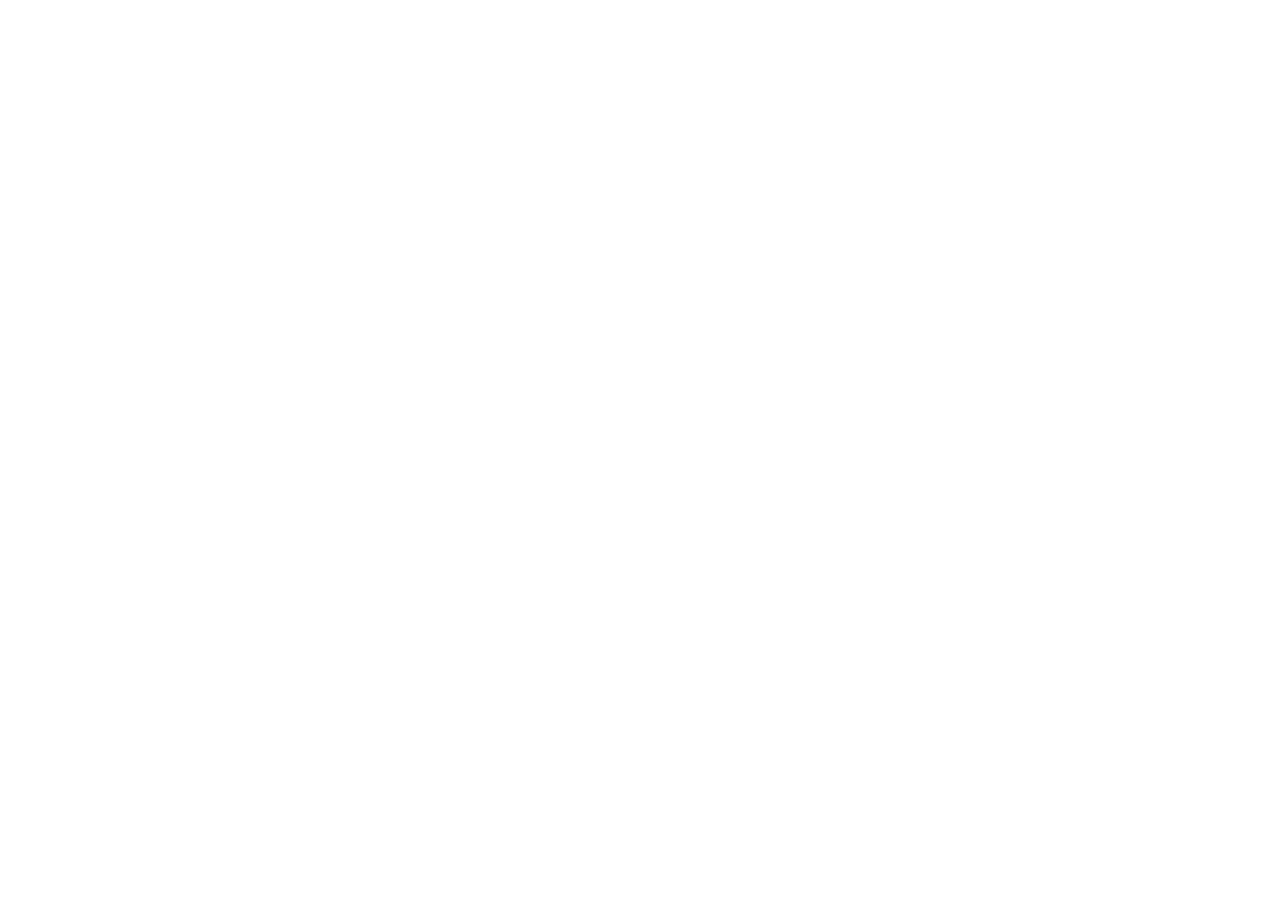
==== index.html @ ff086323 "inicio del proyecto" ====
<!DOCTYPE html>
<html lang="en">
<head>
    <meta charset="UTF-8">
    <meta name="viewport" content="width=device-width, initial-scale=1.0">
    <title>Blogde cafe</title>
</head>
<body>
 <nav></nav>
</body>
</html>
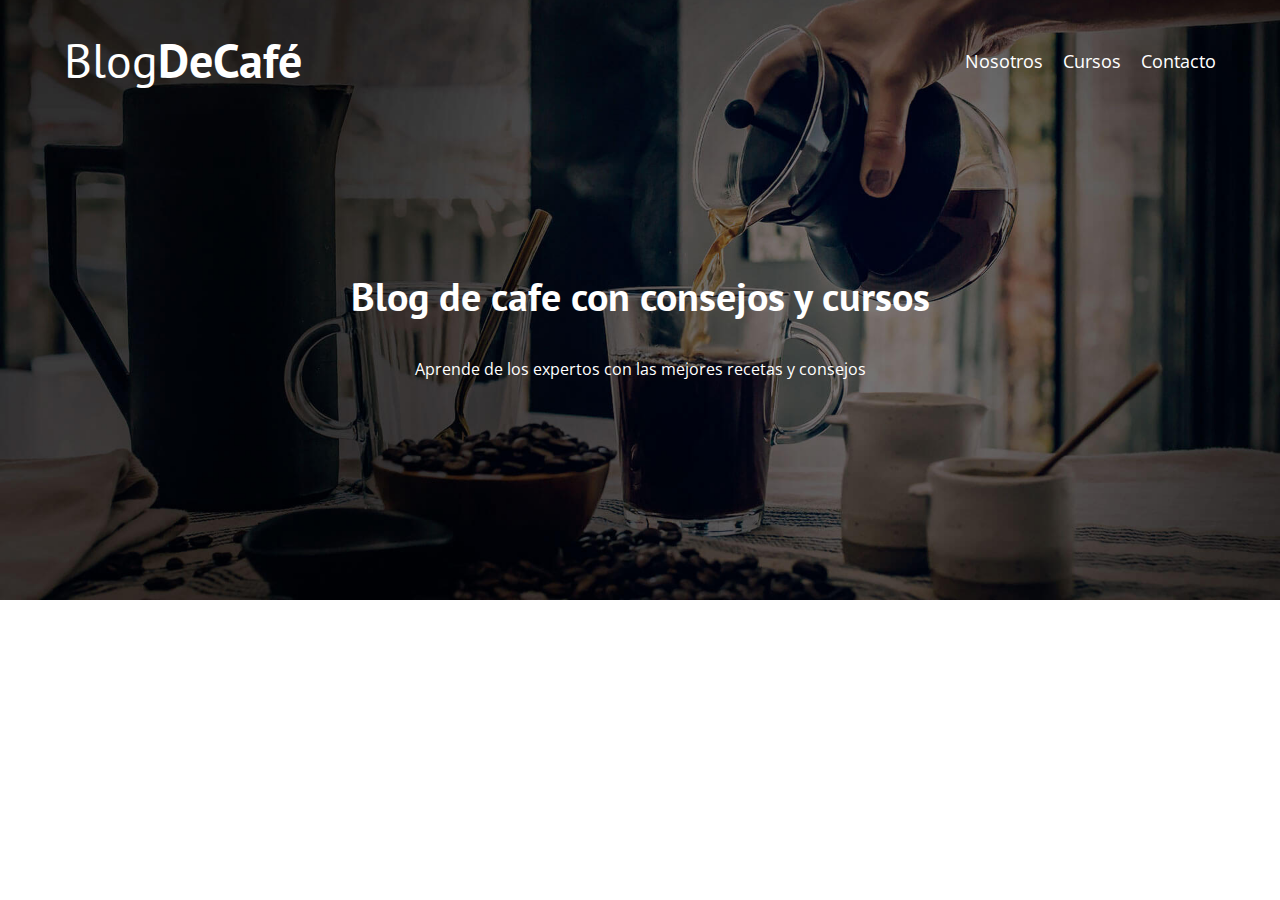
==== commit e67616e7: "ccs al Header" ====
--- a/index.html
+++ b/index.html
@@ -3,9 +3,39 @@
 <head>
     <meta charset="UTF-8">
     <meta name="viewport" content="width=device-width, initial-scale=1.0">
-    <title>Blogde cafe</title>
+    <title>Blogdecafe</title>
+    <link rel="preload" href="css/normalize.css" as="style">
+    <link rel="stylesheet" href="css/normalize.css">
+    
+    <link href="https://fonts.googleapis.com/css2?family=Open+Sans&family=PT+Sans:wght@400;700&display=swap" rel="stylesheet">
+    
+    <link rel="stylesheet" href="css/style.css">
 </head>
 <body>
- <nav></nav>
+    <header class="header">
+
+       
+
+            <div class="contenedor">
+                <div class="barra">
+                    <a href="index.html" class="logo">
+                        <h1 class="logo__nombre no-margin centrar-texto">Blog<span class="logo__bold">DeCafé</span></h1>
+                    </a>
+
+                    <nav class="navegacion">
+                        <a href="nosotros.html" class="navegacion__enlace"> Nosotros</a>
+                        <a href="cursos.html" class="navegacion__enlace">Cursos</a>
+                        <a href="contacto.html" class="navegacion__enlace">Contacto</a>
+                    </nav>
+
+                </div>
+            </div>
+            <div class="header__texto">
+                <h2 class="no-margin">Blog de cafe con consejos y cursos</h2>
+                <p class="no-margin">Aprende de los expertos con las mejores recetas y consejos</p>
+            </div> <!--header__texto-->
+
+    </header>
+
 </body>
 </html>--- a/css/style.css
+++ b/css/style.css
@@ -0,0 +1,108 @@
+:root {
+    --fuenteHeading: 'PT Sans', sans-serif;
+    --fuenteParrafos: 'Open Sans', sans-serif;
+
+    --primario: #784D3C;
+    --blanco: #ffffff;
+    --negro: #000000;
+}
+
+html {
+    box-sizing: border-box;
+    font-size: 62.5%; /* 1 rem = 10px */
+
+}
+
+*, *:before, *:after {
+    box-sizing: inherit;
+}
+body {
+    font-family: var(--fuenteParrafos);
+    font-size: 1.6rem;
+    line-height: 2;
+}
+
+/**Globales**/
+.contenedor {
+    max-width: 120rem;
+    width: 90%;
+    margin: 0 auto;
+}
+a {
+    text-decoration: none;
+}
+h1, h2, h3, h4 {
+    font-family: var(--fuenteHeading);
+    line-height: 1.2;
+}
+h1 {
+    font-size: 4.8rem;
+}
+h2 {
+    font-size: 4rem;
+}
+h3 {
+    font-size: 3.2rem;
+}
+h4 {
+    font-size: 2.8rem;
+}
+img {
+    max-width: 100%;
+}
+/** Utilidades **/
+.no-magin {
+    margin: 0;
+}
+.no-padding {
+    padding: 0;
+}
+.centrar-texto {
+    text-align: center;
+}
+/**Header**/
+.header {
+    background-image: url(../img/banner.jpg);
+    height: 60rem;
+    background-size: cover;
+    background-repeat: no-repeat;
+    background-position: center center;
+}
+.header__texto {
+    text-align: center;
+    color: var(--blanco);
+    margin-top: 5rem;
+}
+@media (min-width: 768px) {
+    .header__texto {
+        margin-top: 15rem;
+    }
+}
+@media (min-width: 768px) {
+    .barra {
+        display: flex;
+        justify-content: space-between;
+        align-items: center;
+    }
+}
+.logo {
+    color: var(--blanco);
+}
+.logo__nombre {
+    font-weight: 400;
+}
+.logo__bold {
+    font-weight: 700;
+}
+@media (min-width: 768px) {
+    .navegacion {
+        display: flex;
+        gap: 2rem;
+    }
+}
+.navegacion__enlace {
+    display: block;
+    text-align: center;
+    font-size: 1.8rem;
+    color: var(--blanco);
+}
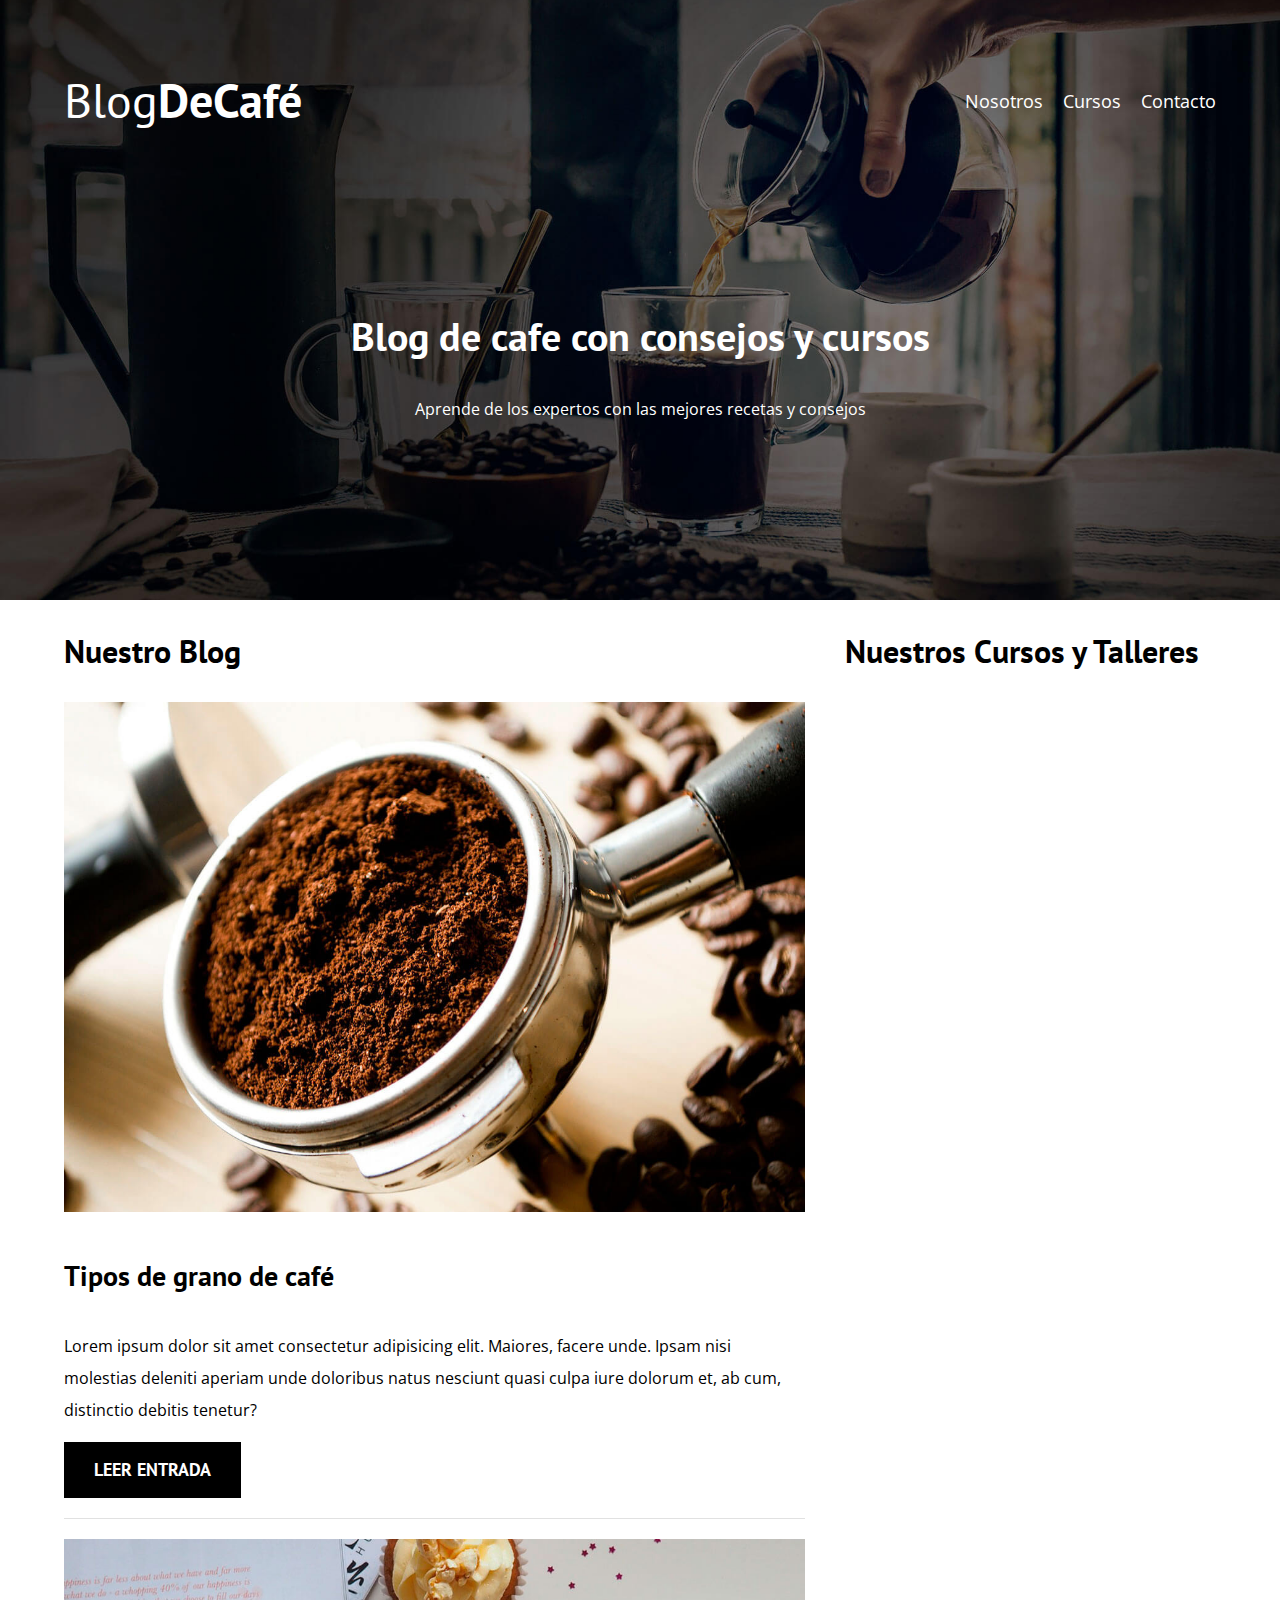
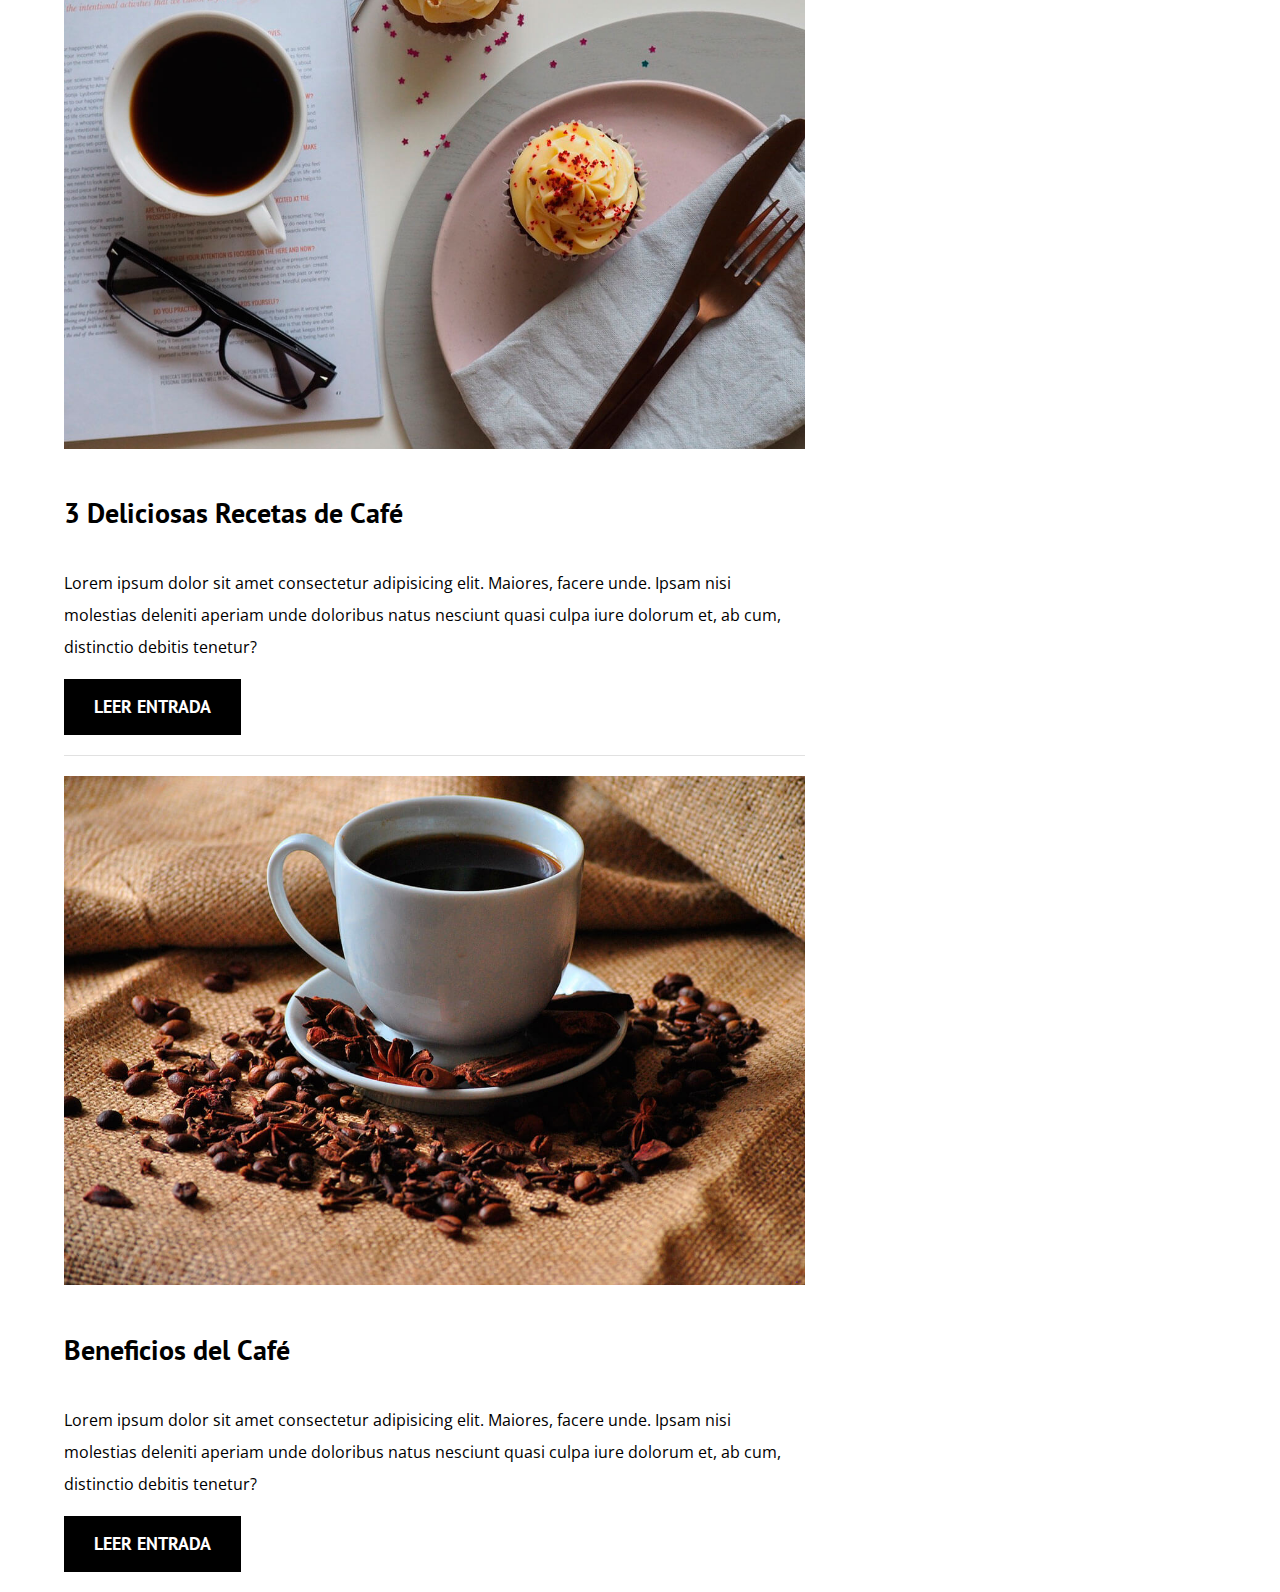
==== commit 3fef1ebd: "finalizando el blog" ====
--- a/index.html
+++ b/index.html
@@ -17,6 +17,7 @@
        
 
             <div class="contenedor">
+
                 <div class="barra">
                     <a href="index.html" class="logo">
                         <h1 class="logo__nombre no-margin centrar-texto">Blog<span class="logo__bold">DeCafé</span></h1>
@@ -27,9 +28,10 @@
                         <a href="cursos.html" class="navegacion__enlace">Cursos</a>
                         <a href="contacto.html" class="navegacion__enlace">Contacto</a>
                     </nav>
+                </div>
 
-                </div>
             </div>
+
             <div class="header__texto">
                 <h2 class="no-margin">Blog de cafe con consejos y cursos</h2>
                 <p class="no-margin">Aprende de los expertos con las mejores recetas y consejos</p>
@@ -37,5 +39,57 @@
 
     </header>
 
+    <div class="contenedor contenido-principal">
+        <main class="blog">
+            <h3>Nuestro Blog</h3>
+
+            <article class="entrada">
+                <div class="entrada__imagen">
+                    <img src="img/blog1.jpg" alt="imagen blog">
+                </div>
+                <div class="entrada__contenido">
+                    <h4 class="no-margin">Tipos de grano de café</h4>
+                    <p>Lorem ipsum dolor sit amet consectetur adipisicing elit. Maiores, facere unde. 
+                        Ipsam nisi molestias deleniti aperiam unde doloribus natus nesciunt quasi culpa iure dolorum et,
+                         ab cum, distinctio debitis tenetur?
+                    </p>
+                    <a href="entrada.html" class="boton boton--primario">Leer Entrada</a>
+                </div>
+            </article>
+
+            <article class="entrada">
+                <div class="entrada__imagen">
+                    <img src="img/blog2.jpg" alt="imagen blog">
+                </div>
+                <div class="entrada__contenido">
+                    <h4 class="no-margin">3 Deliciosas Recetas de Café</h4>
+                    <p>Lorem ipsum dolor sit amet consectetur adipisicing elit. Maiores, facere unde. 
+                        Ipsam nisi molestias deleniti aperiam unde doloribus natus nesciunt quasi culpa iure dolorum et,
+                         ab cum, distinctio debitis tenetur?
+                    </p>
+                    <a href="entrada.html" class="boton boton--primario">Leer Entrada</a>
+                </div>
+            </article>
+
+            <article class="entrada">
+                <div class="entrada__imagen">
+                    <img src="img/blog3.jpg" alt="imagen blog">
+                </div>
+                <div class="entrada__contenido">
+                    <h4 class="no-margin">Beneficios del Café</h4>
+                    <p>Lorem ipsum dolor sit amet consectetur adipisicing elit. Maiores, facere unde. 
+                        Ipsam nisi molestias deleniti aperiam unde doloribus natus nesciunt quasi culpa iure dolorum et,
+                         ab cum, distinctio debitis tenetur?
+                    </p>
+                    <a href="entrada.html" class="boton boton--primario">Leer Entrada</a>
+                </div>
+            </article>
+
+        </main>
+        <aside class="sidebar">
+            <h3> Nuestros Cursos y Talleres </h3>
+        </aside>
+    </div>
+
 </body>
 </html>--- a/css/style.css
+++ b/css/style.css
@@ -3,6 +3,7 @@
     --fuenteParrafos: 'Open Sans', sans-serif;
 
     --primario: #784D3C;
+    --gris: #e1e1e1;
     --blanco: #ffffff;
     --negro: #000000;
 }
@@ -24,8 +25,7 @@
 
 /**Globales**/
 .contenedor {
-    max-width: 120rem;
-    width: 90%;
+    width: min(90%, 120rem);
     margin: 0 auto;
 }
 a {
@@ -78,6 +78,9 @@
         margin-top: 15rem;
     }
 }
+.barra {
+    padding-top: 4rem;
+}
 @media (min-width: 768px) {
     .barra {
         display: flex;
@@ -106,3 +109,39 @@
     font-size: 1.8rem;
     color: var(--blanco);
 }
+
+@media (min-width: 768px) {
+    .contenido-principal {
+        display: grid;
+        grid-template-columns: 2fr 1fr;
+        gap: 4rem;
+    }
+}
+
+.entrada {
+    border-bottom: 1px solid var(--gris);
+    margin-bottom: 2rem;
+}
+.entrada:last-of-type {
+    border: none;
+    margin-bottom: 0;
+}
+.boton {
+    display: block;
+    font-family: var(--fuenteHeading);
+    color: var(--blanco);
+    text-align: center;
+    padding: 1rem 3rem;
+    font-size: 1.8rem;
+    text-transform: uppercase; /**transformar texto a MAYUSCULAS**/
+    font-weight: 700;
+    margin-bottom: 2rem;
+}
+@media (min-width: 768px) {
+    .boton {
+        display: inline-block;
+    }
+}
+.boton--primario {
+    background-color: var(--negro);
+}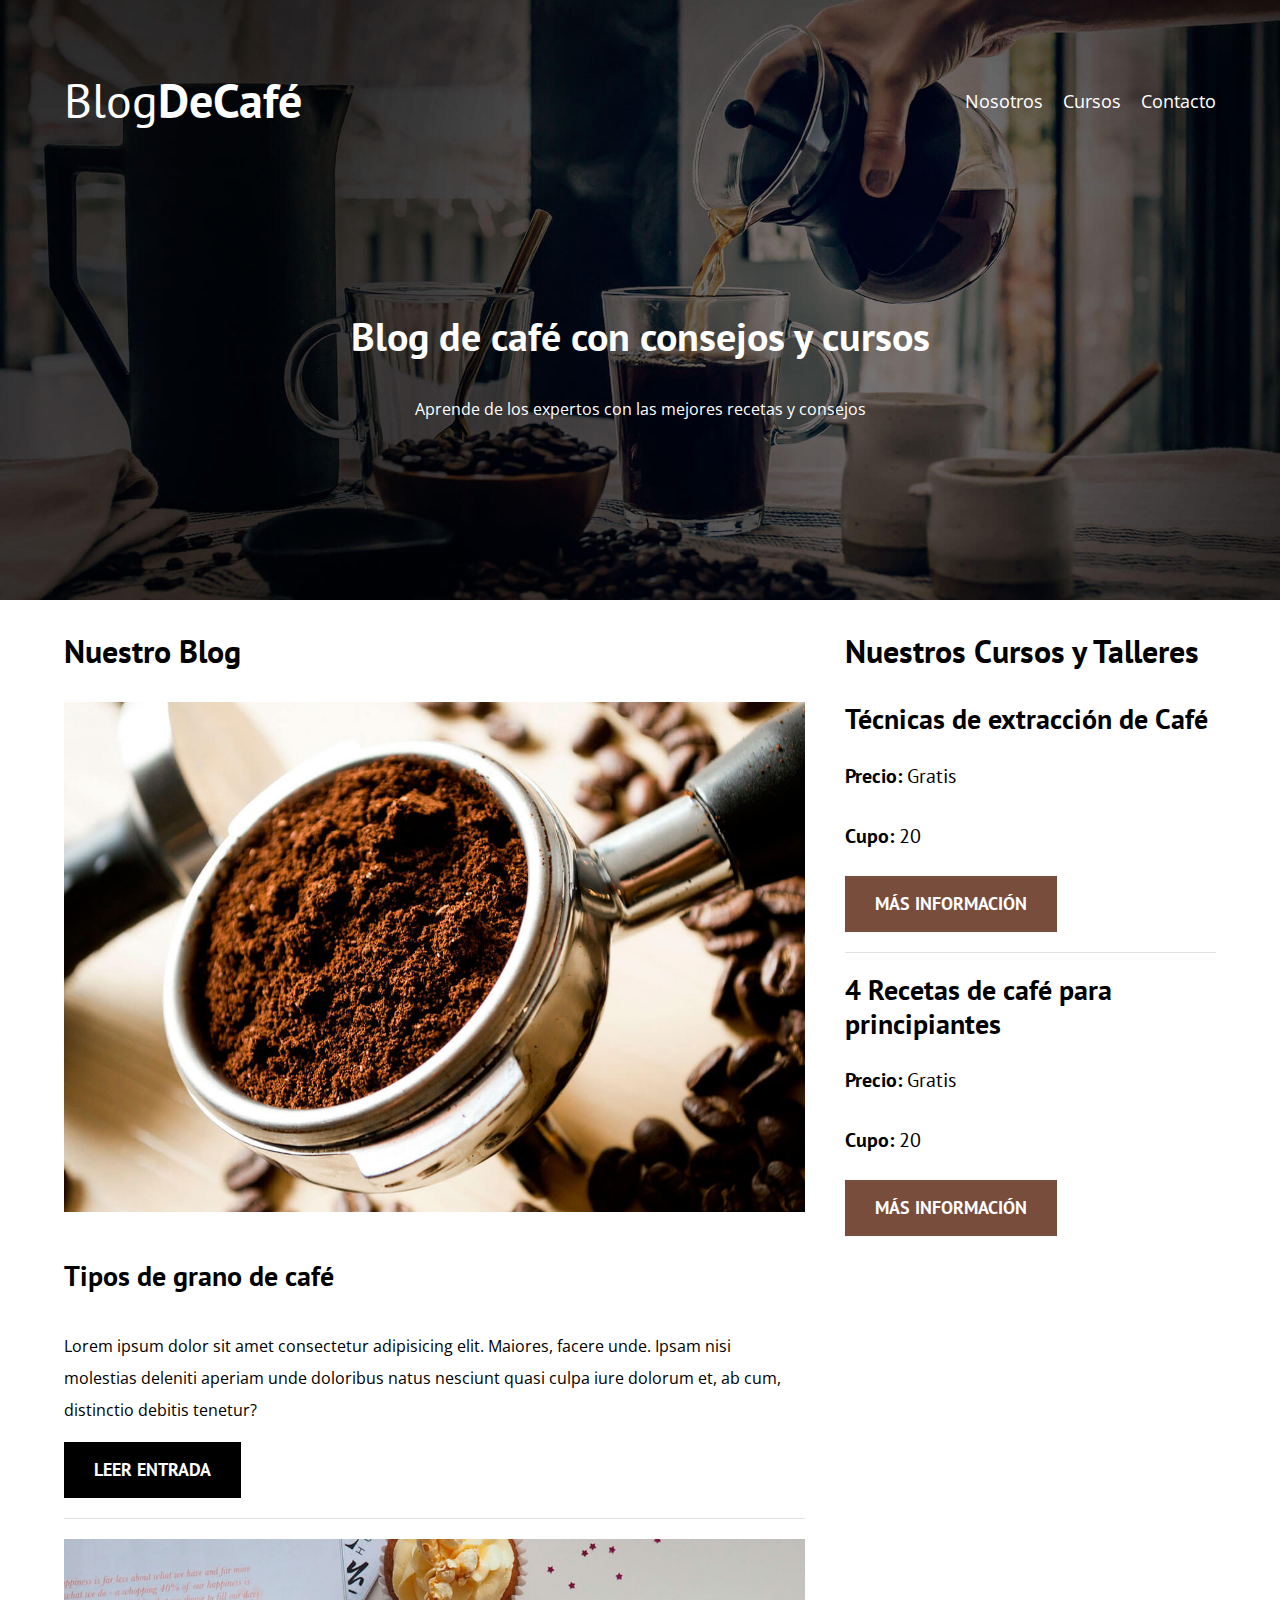
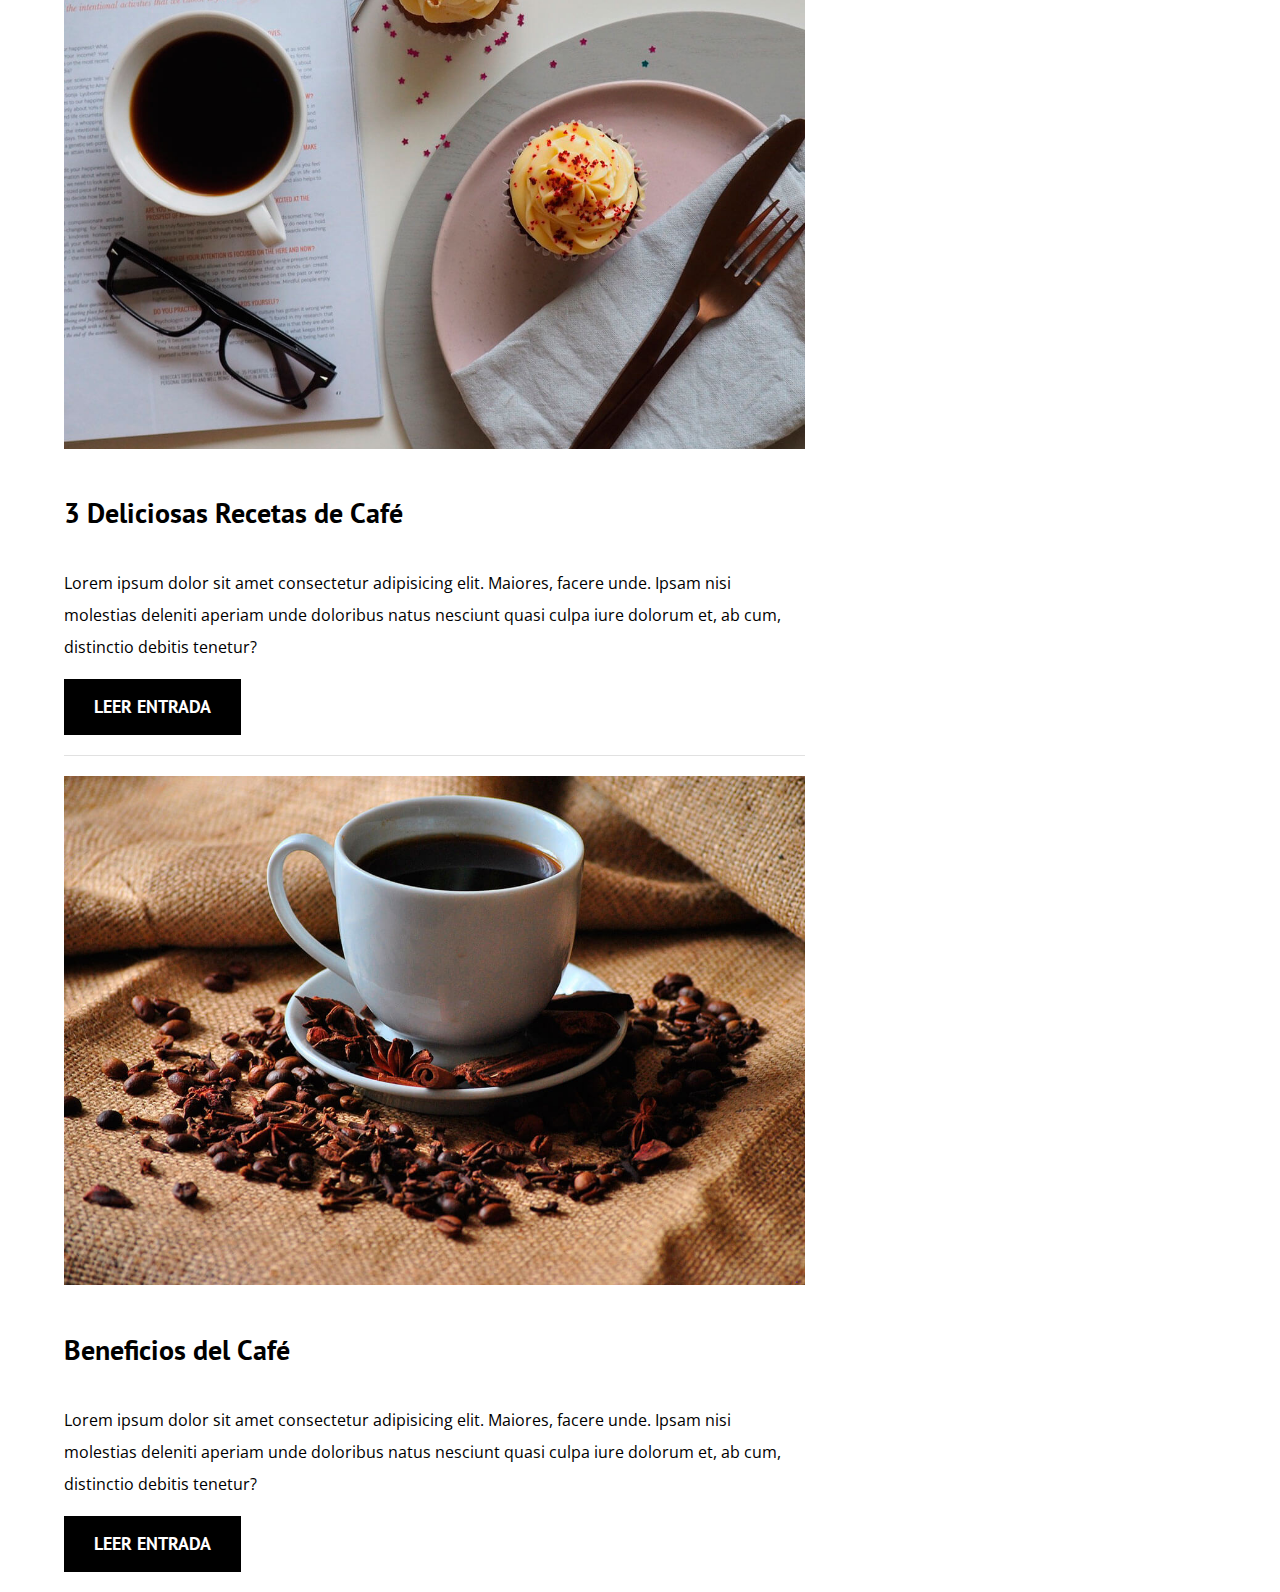
==== commit 26cede1d: "creación de barra lateral" ====
--- a/index.html
+++ b/index.html
@@ -33,7 +33,7 @@
             </div>
 
             <div class="header__texto">
-                <h2 class="no-margin">Blog de cafe con consejos y cursos</h2>
+                <h2 class="no-margin">Blog de café con consejos y cursos</h2>
                 <p class="no-margin">Aprende de los expertos con las mejores recetas y consejos</p>
             </div> <!--header__texto-->
 
@@ -88,6 +88,32 @@
         </main>
         <aside class="sidebar">
             <h3> Nuestros Cursos y Talleres </h3>
+
+            <ul class="cursos no-padding">
+
+                <li class="widget-curso">
+                    <h4 class="no-magin">Técnicas de extracción de Café</h4>
+                    <p class="widget-curso__label">Precio:
+                        <span class="widget-curso__info">Gratis</span>
+                    </p>
+                    <p class="widget-curso__label">Cupo:
+                        <span class="widget-curso__info">20</span>
+                    </p>
+                    <a href="entrada.html" class="boton boton--secundario">Más información</a>
+                </li>
+
+                <li class="widget-curso">
+                    <h4 class="no-magin">4 Recetas de café para principiantes</h4>
+                    <p class="widget-curso__label">Precio:
+                        <span class="widget-curso__info">Gratis</span>
+                    </p>
+                    <p class="widget-curso__label">Cupo:
+                        <span class="widget-curso__info">20</span>
+                    </p>
+                    <a href="entrada.html" class="boton boton--secundario">Más información</a>
+                </li>
+
+            </ul>
         </aside>
     </div>
 
--- a/css/style.css
+++ b/css/style.css
@@ -144,4 +144,30 @@
 }
 .boton--primario {
     background-color: var(--negro);
+}
+.boton--secundario {
+    background-color: var(--primario);
+}
+.cursos {
+    list-style: none;
+}
+.widget-curso {
+    border-bottom: 1px solid var(--gris);
+    margin-bottom: 2rem;
+}
+.widget-curso:last-of-type {
+    border: none;
+    margin-bottom: 0;
+}
+.widget-curso__label {
+    font-family: var(--fuenteHeading);
+    font-weight: bold;
+}
+.widget-curso__info {
+    font-weight: normal;
+
+}
+.widget-curso__label, 
+.widget-curso__info {
+    font-size: 2rem;
 }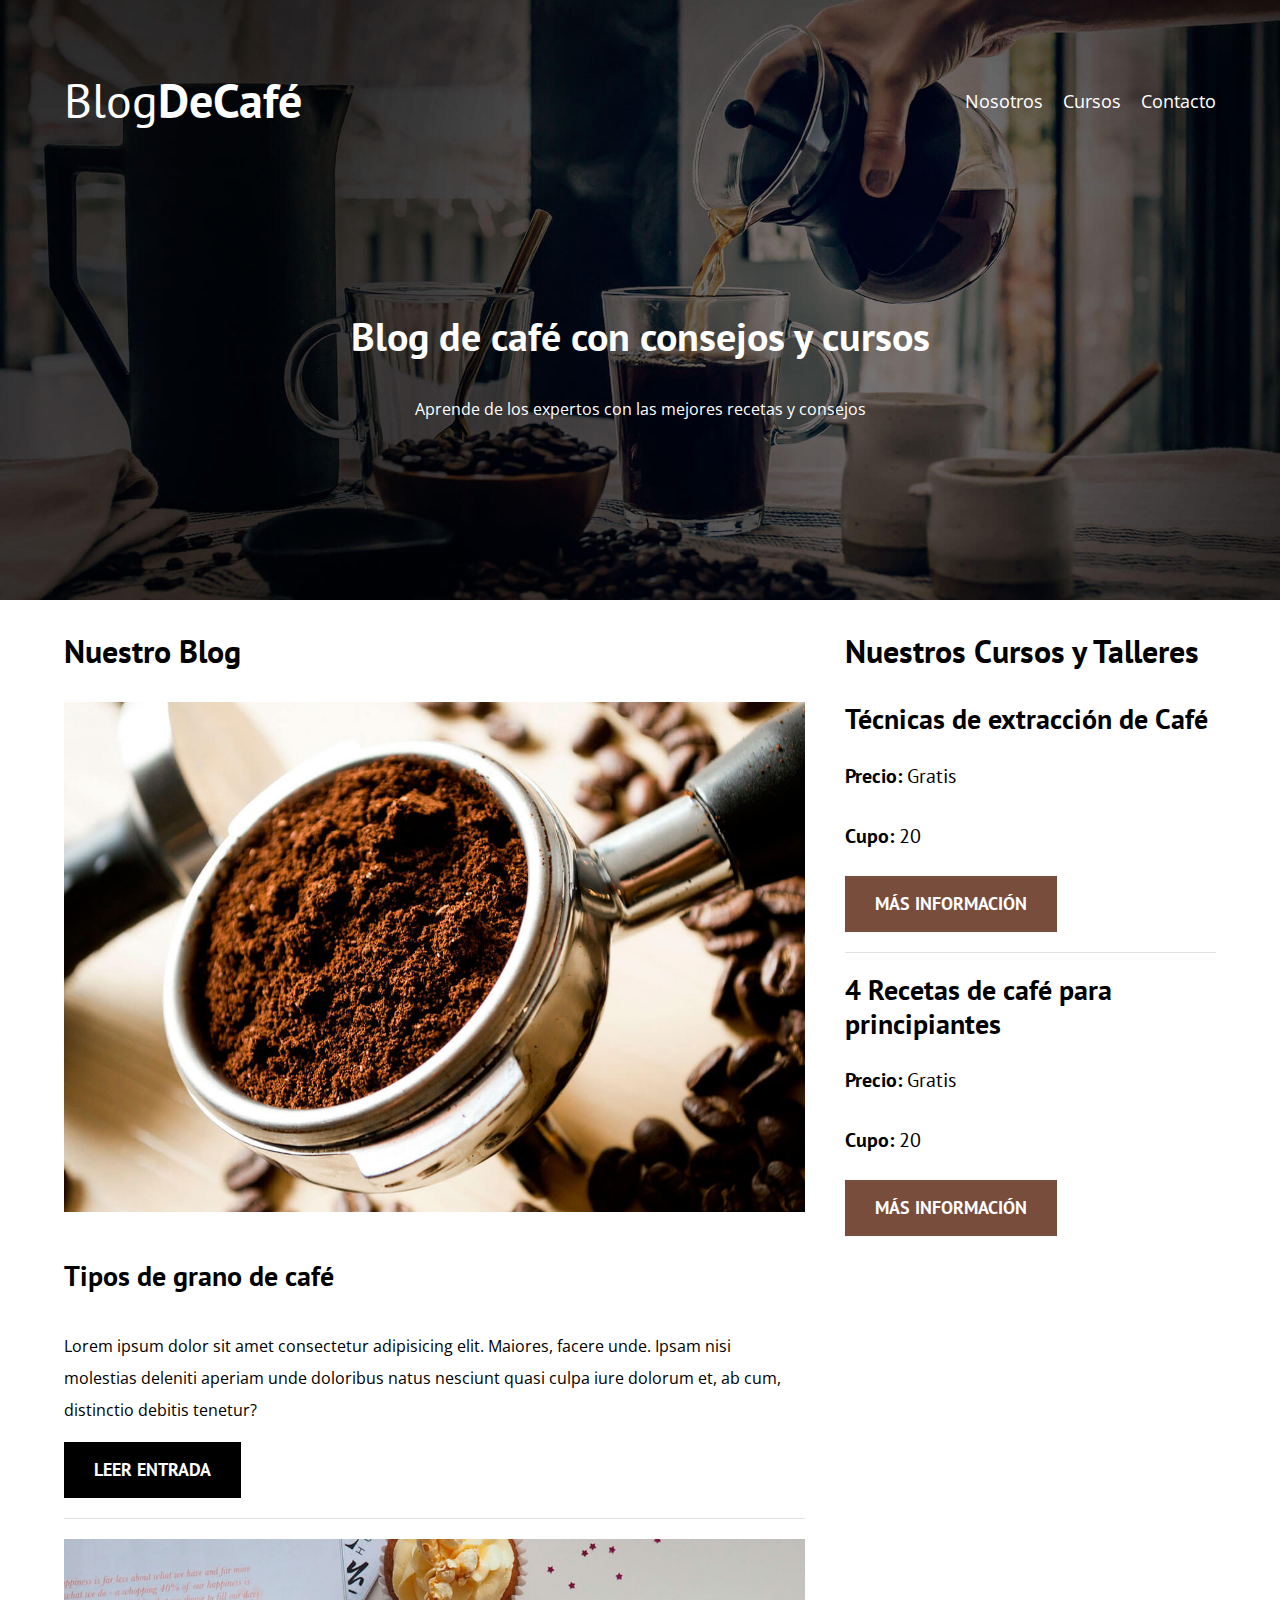
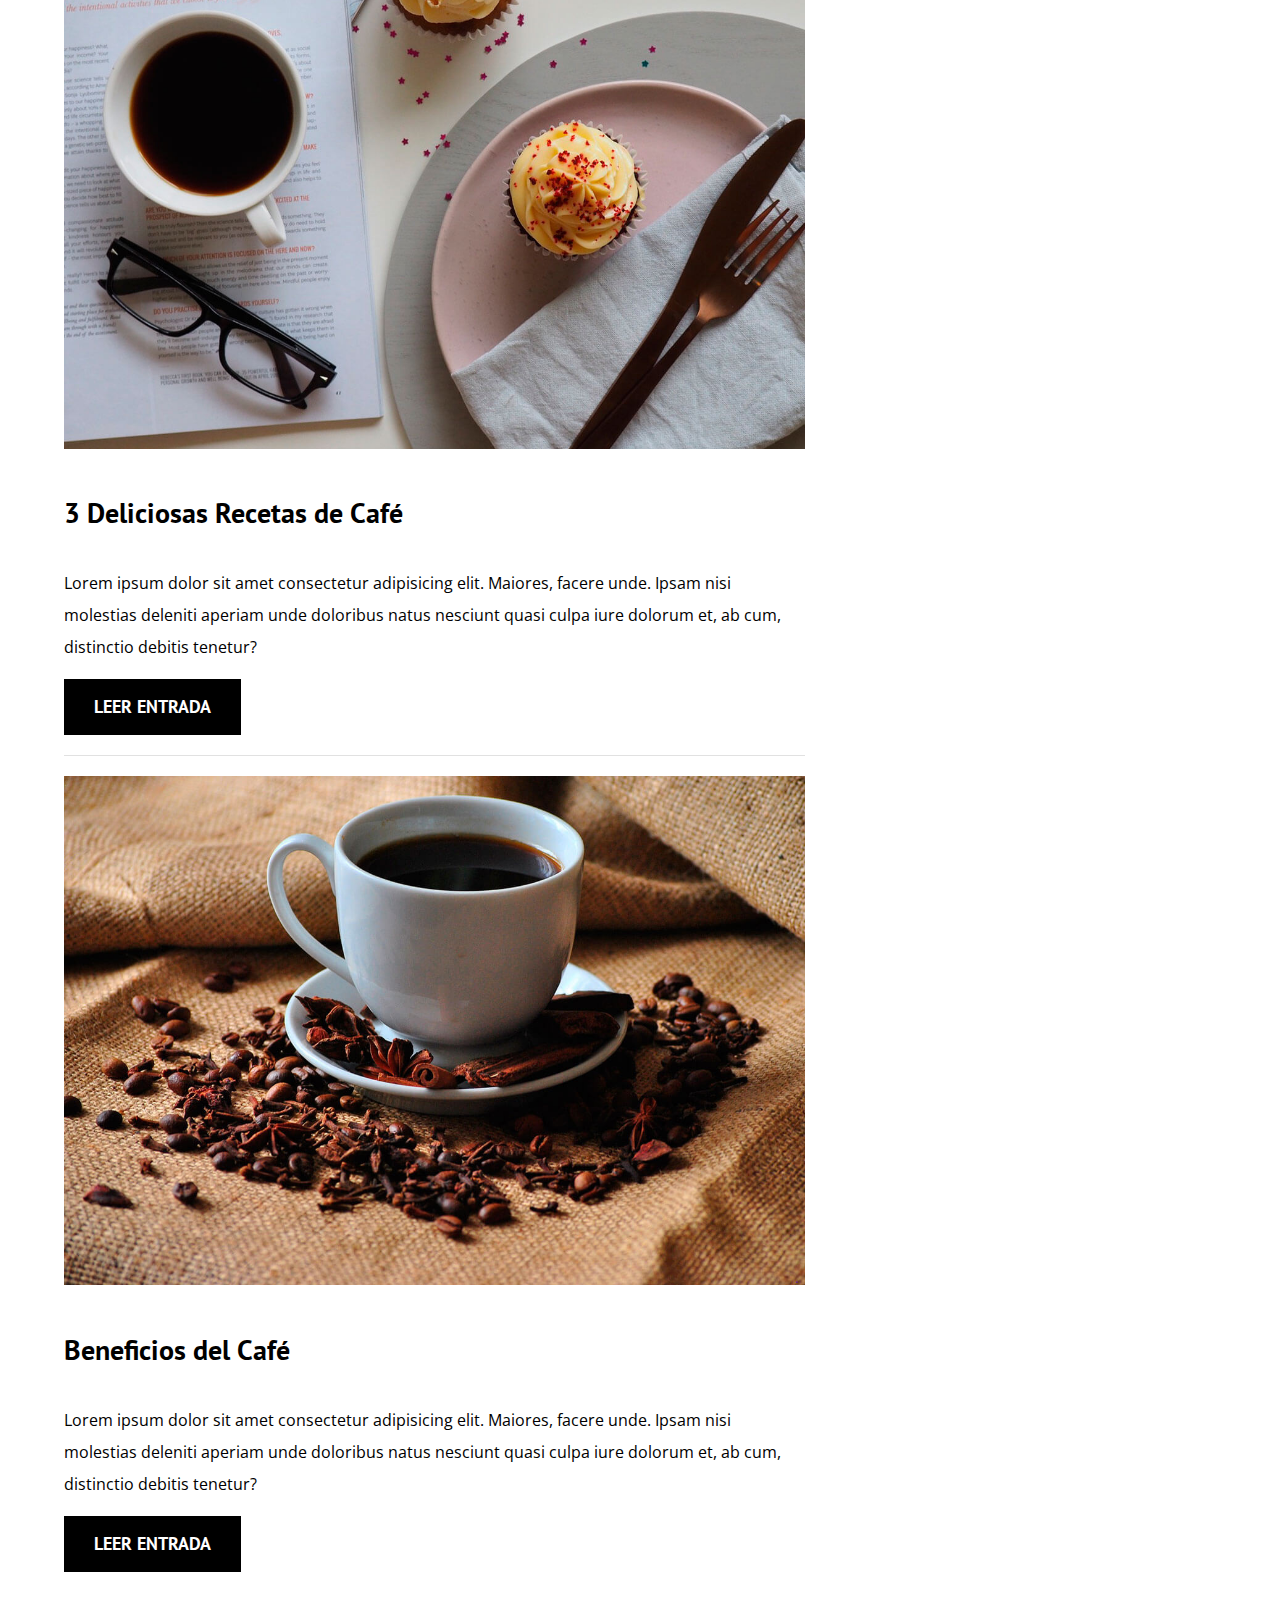
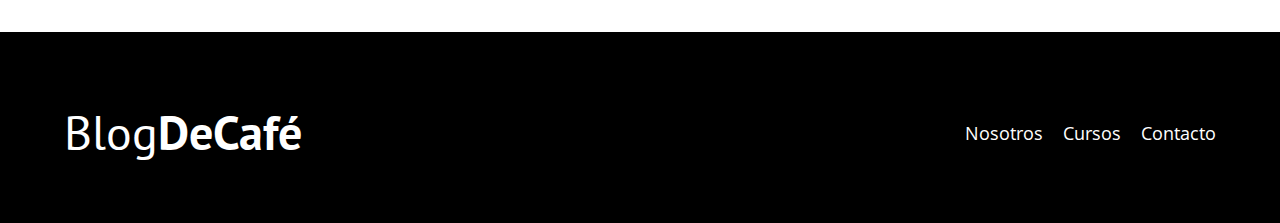
==== commit 8a51fa8d: "se creo el footer" ====
--- a/index.html
+++ b/index.html
@@ -115,7 +115,26 @@
 
             </ul>
         </aside>
+
     </div>
+    <footer class="footer">
+        <div>
+            <div class="contenedor">
 
+                <div class="barra">
+                    <a href="index.html" class="logo">
+                        <h1 class="logo__nombre no-margin centrar-texto">Blog<span class="logo__bold">DeCafé</span></h1>
+                    </a>
+
+                    <nav class="navegacion">
+                        <a href="nosotros.html" class="navegacion__enlace"> Nosotros</a>
+                        <a href="cursos.html" class="navegacion__enlace">Cursos</a>
+                        <a href="contacto.html" class="navegacion__enlace">Contacto</a>
+                    </nav>
+                </div>
+
+            </div>
+        </div>
+    </footer>
 </body>
 </html>--- a/css/style.css
+++ b/css/style.css
@@ -170,4 +170,10 @@
 .widget-curso__label, 
 .widget-curso__info {
     font-size: 2rem;
+}
+
+.footer {
+    background-color: var(--negro);
+    padding-bottom: 3rem;
+    margin-top: 4rem;
 }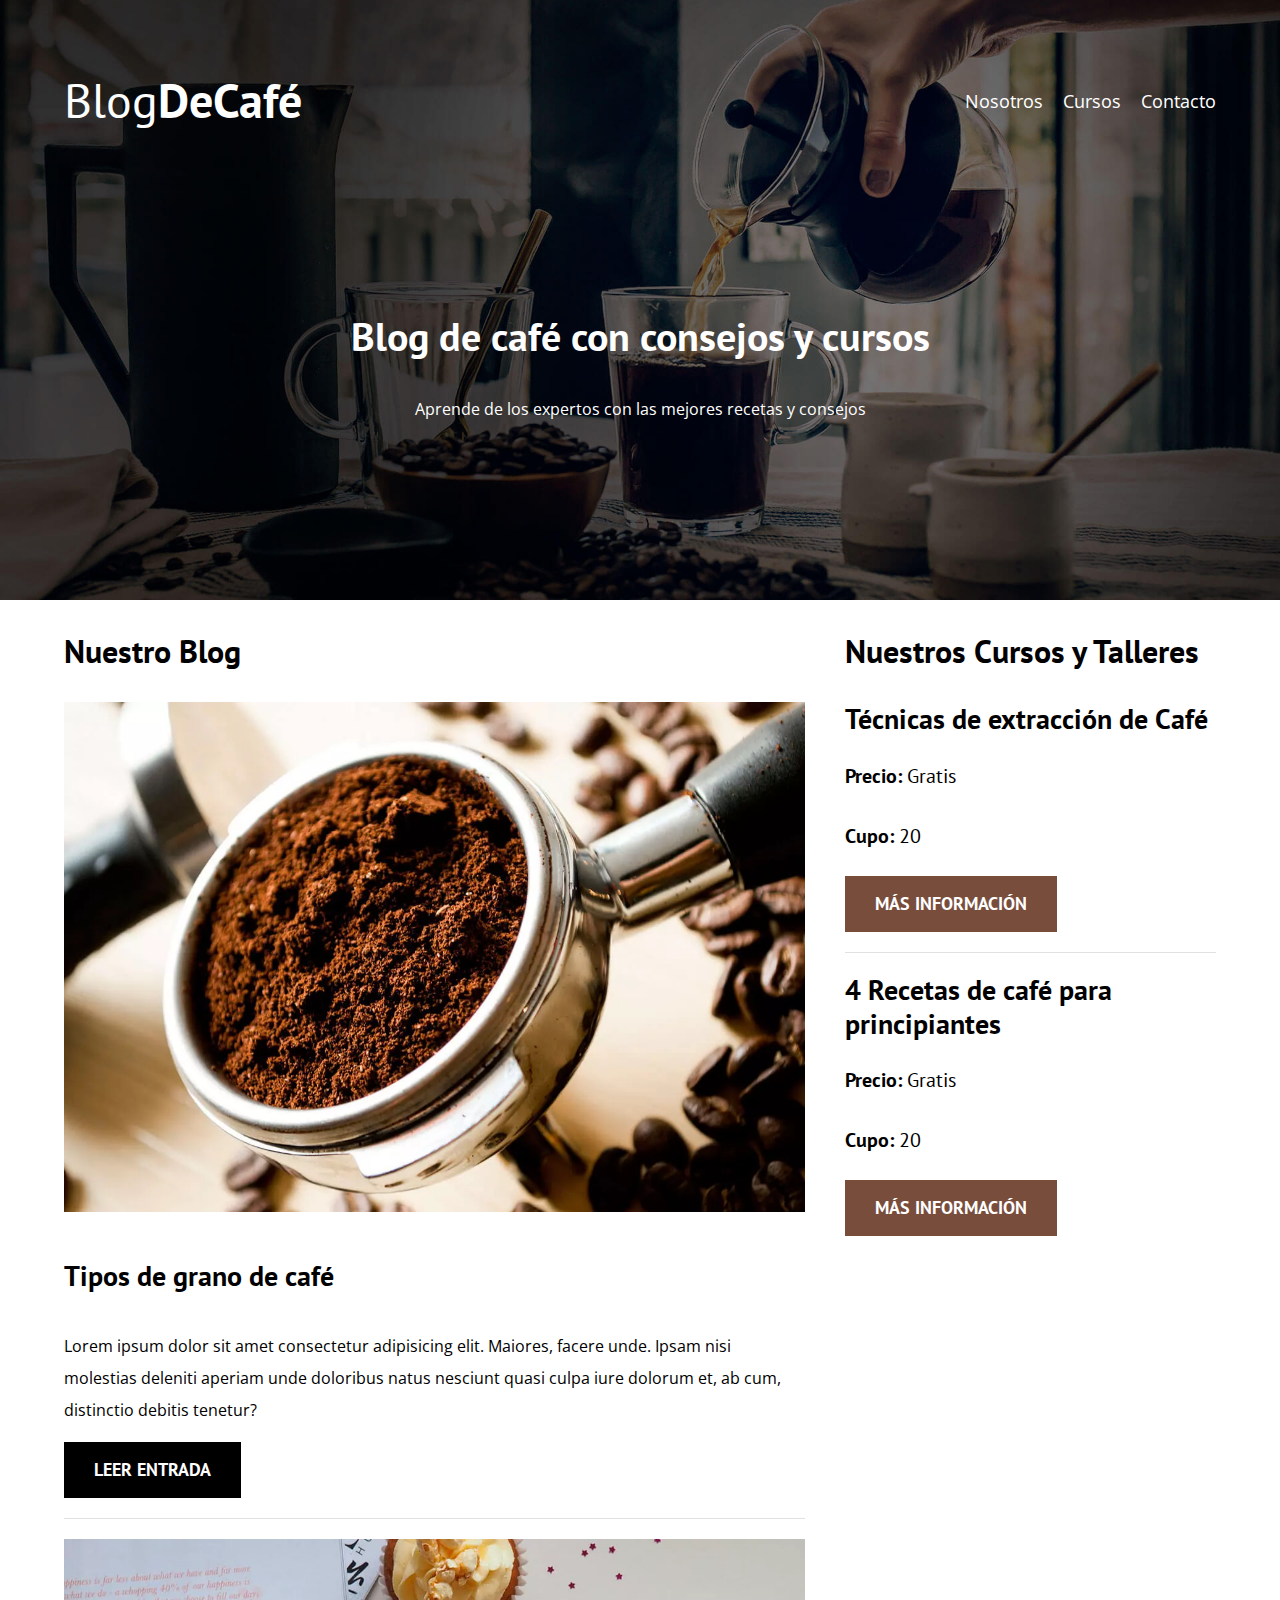
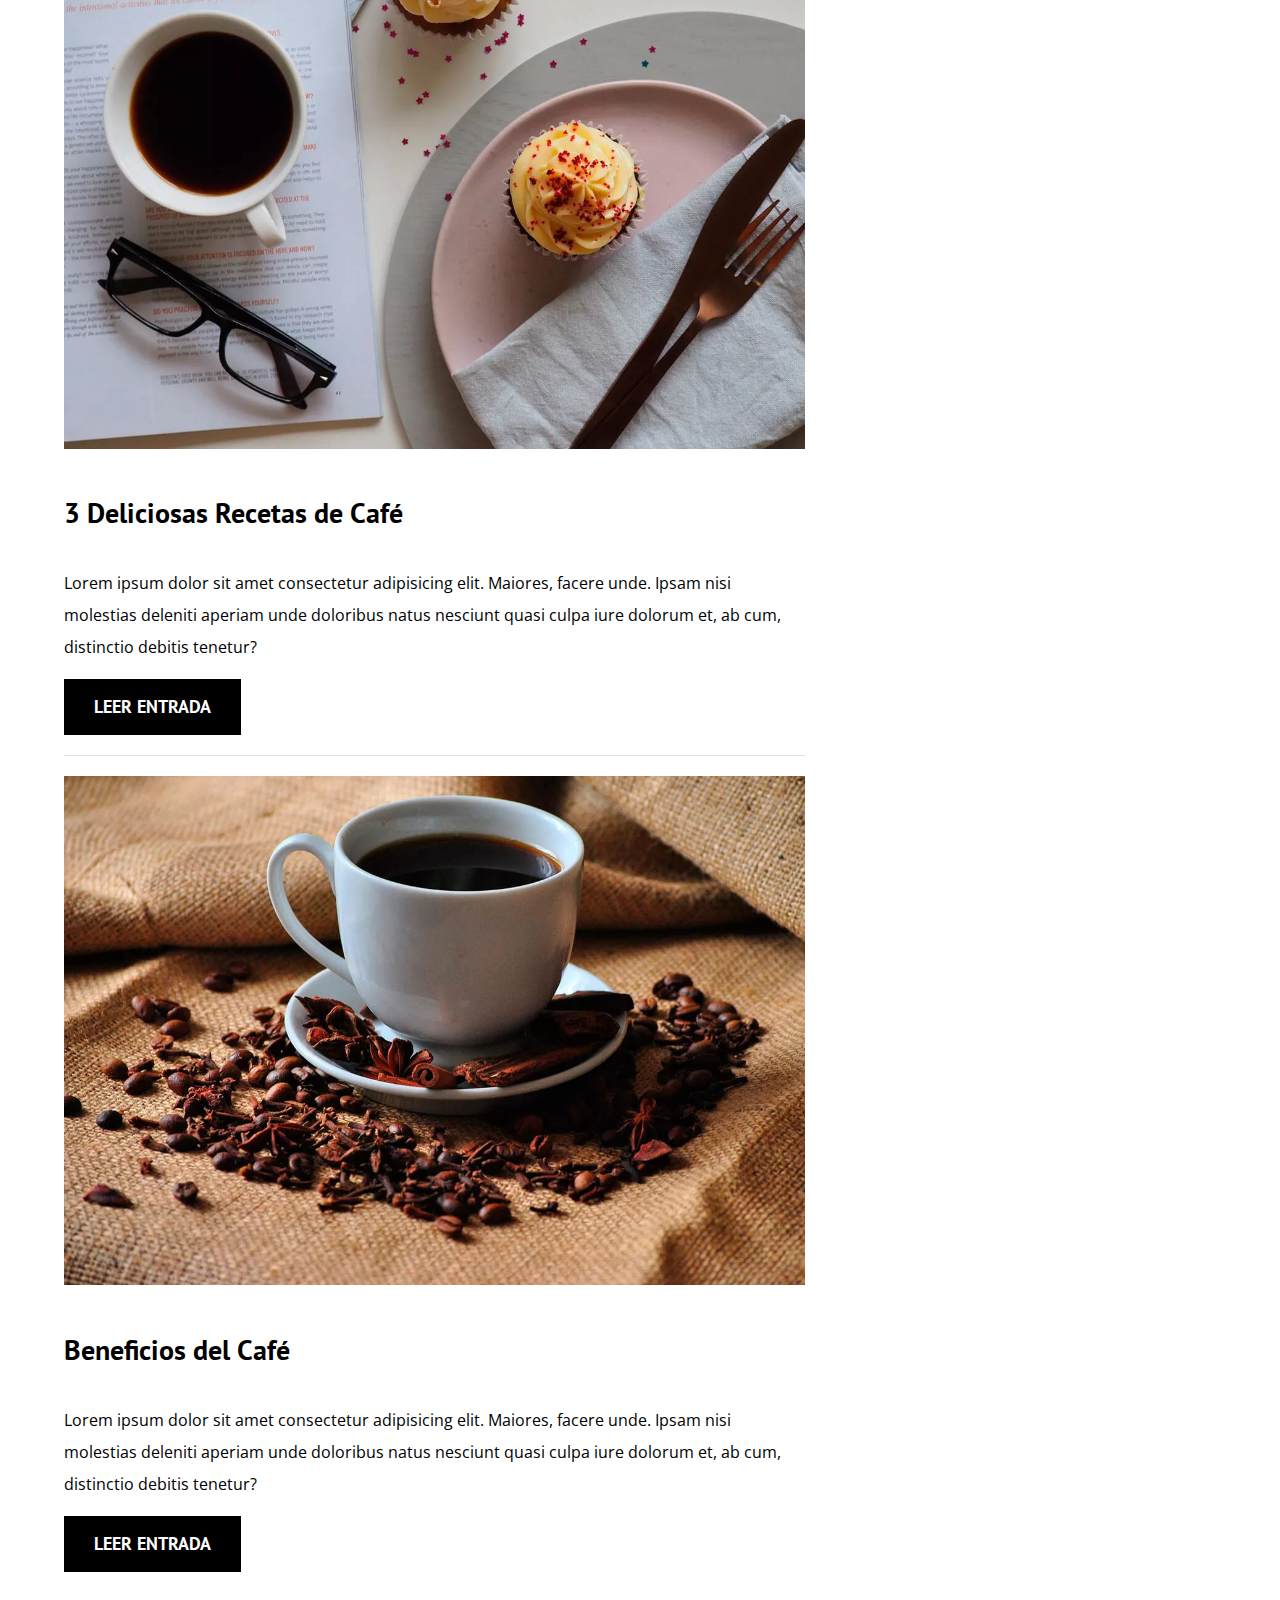
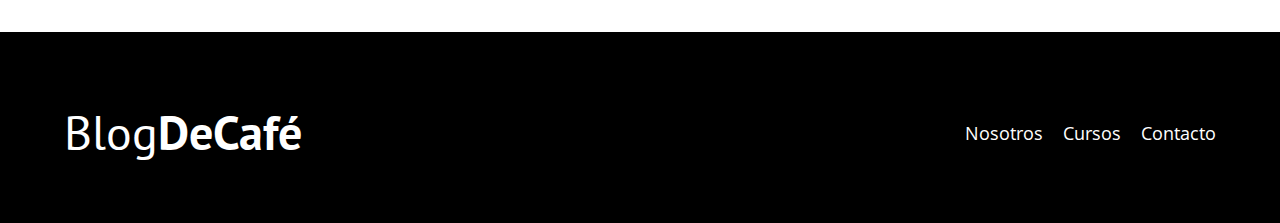
==== commit 79823dc4: "performance a la pagina" ====
--- a/index.html
+++ b/index.html
@@ -1,41 +1,52 @@
 <!DOCTYPE html>
 <html lang="en">
+
 <head>
     <meta charset="UTF-8">
     <meta name="viewport" content="width=device-width, initial-scale=1.0">
     <title>Blogdecafe</title>
+    <!-- Prefetch-->
+   <!-- <link rel="Prefetch" href="nosotros.html" as="document"> -->
+    <!--Preload-->
     <link rel="preload" href="css/normalize.css" as="style">
     <link rel="stylesheet" href="css/normalize.css">
-    
+
+    <link rel="preload" href="https://fonts.googleapis.com/css2?family=Open+Sans&family=PT+Sans:wght@400;700&display=swap"
+    crossorigin="crossorigin" as="font">
     <link href="https://fonts.googleapis.com/css2?family=Open+Sans&family=PT+Sans:wght@400;700&display=swap" rel="stylesheet">
-    
+
+    <link rel="preload" href="css/style.css" as="style">
     <link rel="stylesheet" href="css/style.css">
+
+    <link rel="preload" href="img/blog1.jpg" as="image">
+
 </head>
+
 <body>
     <header class="header">
 
-       
 
-            <div class="contenedor">
 
-                <div class="barra">
-                    <a href="index.html" class="logo">
-                        <h1 class="logo__nombre no-margin centrar-texto">Blog<span class="logo__bold">DeCafé</span></h1>
-                    </a>
+        <div class="contenedor">
 
-                    <nav class="navegacion">
-                        <a href="nosotros.html" class="navegacion__enlace"> Nosotros</a>
-                        <a href="cursos.html" class="navegacion__enlace">Cursos</a>
-                        <a href="contacto.html" class="navegacion__enlace">Contacto</a>
-                    </nav>
-                </div>
+            <div class="barra">
+                <a href="index.html" class="logo">
+                    <h1 class="logo__nombre no-margin centrar-texto">Blog<span class="logo__bold">DeCafé</span></h1>
+                </a>
 
+                <nav class="navegacion">
+                    <a href="nosotros.html" class="navegacion__enlace"> Nosotros</a>
+                    <a href="cursos.html" class="navegacion__enlace">Cursos</a>
+                    <a href="contacto.html" class="navegacion__enlace">Contacto</a>
+                </nav>
             </div>
 
-            <div class="header__texto">
-                <h2 class="no-margin">Blog de café con consejos y cursos</h2>
-                <p class="no-margin">Aprende de los expertos con las mejores recetas y consejos</p>
-            </div> <!--header__texto-->
+        </div>
+
+        <div class="header__texto">
+            <h2 class="no-margin">Blog de café con consejos y cursos</h2>
+            <p class="no-margin">Aprende de los expertos con las mejores recetas y consejos</p>
+        </div> <!--header__texto-->
 
     </header>
 
@@ -45,13 +56,18 @@
 
             <article class="entrada">
                 <div class="entrada__imagen">
-                    <img src="img/blog1.jpg" alt="imagen blog">
+
+                    <picture>
+                        <source loading="lazy" srcset="img/blog1.webp" type="image/webp">
+                        <img src="img/blog1.jpg" alt="imagen blog" loading="lazy">
+                    </picture>
+                    
                 </div>
                 <div class="entrada__contenido">
                     <h4 class="no-margin">Tipos de grano de café</h4>
-                    <p>Lorem ipsum dolor sit amet consectetur adipisicing elit. Maiores, facere unde. 
+                    <p>Lorem ipsum dolor sit amet consectetur adipisicing elit. Maiores, facere unde.
                         Ipsam nisi molestias deleniti aperiam unde doloribus natus nesciunt quasi culpa iure dolorum et,
-                         ab cum, distinctio debitis tenetur?
+                        ab cum, distinctio debitis tenetur?
                     </p>
                     <a href="entrada.html" class="boton boton--primario">Leer Entrada</a>
                 </div>
@@ -59,13 +75,16 @@
 
             <article class="entrada">
                 <div class="entrada__imagen">
-                    <img src="img/blog2.jpg" alt="imagen blog">
+                    <picture>
+                        <source loading="lazy" srcset="img/blog2.webp" type="image/webp" >
+                        <img src="img/blog2.jpg" alt="imagen blog" loading="lazy">
+                    </picture>
                 </div>
                 <div class="entrada__contenido">
                     <h4 class="no-margin">3 Deliciosas Recetas de Café</h4>
-                    <p>Lorem ipsum dolor sit amet consectetur adipisicing elit. Maiores, facere unde. 
+                    <p>Lorem ipsum dolor sit amet consectetur adipisicing elit. Maiores, facere unde.
                         Ipsam nisi molestias deleniti aperiam unde doloribus natus nesciunt quasi culpa iure dolorum et,
-                         ab cum, distinctio debitis tenetur?
+                        ab cum, distinctio debitis tenetur?
                     </p>
                     <a href="entrada.html" class="boton boton--primario">Leer Entrada</a>
                 </div>
@@ -73,13 +92,16 @@
 
             <article class="entrada">
                 <div class="entrada__imagen">
-                    <img src="img/blog3.jpg" alt="imagen blog">
+                    <picture>
+                        <source loading="lazy" srcset="img/blog3.webp" type="image/webp" >
+                        <img src="img/blog3.jpg" alt="imagen blog" loading="lazy">
+                    </picture>
                 </div>
                 <div class="entrada__contenido">
                     <h4 class="no-margin">Beneficios del Café</h4>
-                    <p>Lorem ipsum dolor sit amet consectetur adipisicing elit. Maiores, facere unde. 
+                    <p>Lorem ipsum dolor sit amet consectetur adipisicing elit. Maiores, facere unde.
                         Ipsam nisi molestias deleniti aperiam unde doloribus natus nesciunt quasi culpa iure dolorum et,
-                         ab cum, distinctio debitis tenetur?
+                        ab cum, distinctio debitis tenetur?
                     </p>
                     <a href="entrada.html" class="boton boton--primario">Leer Entrada</a>
                 </div>
@@ -137,4 +159,5 @@
         </div>
     </footer>
 </body>
+
 </html>--- a/css/style.css
+++ b/css/style.css
@@ -136,11 +136,15 @@
     text-transform: uppercase; /**transformar texto a MAYUSCULAS**/
     font-weight: 700;
     margin-bottom: 2rem;
+    border: none;
 }
 @media (min-width: 768px) {
     .boton {
         display: inline-block;
     }
+}
+.boton:hover { 
+    cursor: pointer;
 }
 .boton--primario {
     background-color: var(--negro);
@@ -176,4 +180,71 @@
     background-color: var(--negro);
     padding-bottom: 3rem;
     margin-top: 4rem;
+}
+
+/** Sobre Nosotros**/
+@media (min-width: 768px) {
+    .sobre-nosotros {
+        display: grid;
+        grid-template-columns: repeat(2, 1fr);
+        column-gap: 2rem;
+    }
+}
+
+/** Curso**/
+.curso {
+    padding: 3rem 0;
+    border-bottom: 1px solid var(--gris);
+}
+@media (min-width: 768px) {
+    .curso {
+        display: grid;
+        grid-template-columns: 1fr 2fr;
+        column-gap: 2rem;
+    }
+}
+.curso:last-of-type {
+    border: none;
+}
+.curso__label {
+    font-family: var(--fuenteHeading);
+    font-weight: bold;
+}
+.curso__info {
+    font-weight: normal;
+
+}
+.curso__label, 
+.curso__info {
+    font-size: 2rem;
+}
+
+/** Contacto **/
+.contacto-bg {
+    background-image: url(../img/contacto.jpg);
+    height: 40rem;
+    background-size: cover;
+    background-repeat: no-repeat;
+}
+.formulario {
+    background-color: var(--blanco);
+    margin: -5rem auto 0 auto;
+    width: 95%;
+    padding: 5rem;
+}
+.campo {
+    display: flex;
+    margin-bottom: 2rem;
+}
+.campo__label {
+    flex: 0 0 9rem;
+    text-align: right;
+    padding-right: 2rem;
+}
+.campo__field {
+    flex: 1;
+    border: 1px solid var(--gris);
+}
+.campo__field--textarea {
+    height: 20rem;
 }--- a/css/style.css
+++ b/css/style.css
@@ -136,11 +136,15 @@
     text-transform: uppercase; /**transformar texto a MAYUSCULAS**/
     font-weight: 700;
     margin-bottom: 2rem;
+    border: none;
 }
 @media (min-width: 768px) {
     .boton {
         display: inline-block;
     }
+}
+.boton:hover { 
+    cursor: pointer;
 }
 .boton--primario {
     background-color: var(--negro);
@@ -176,4 +180,71 @@
     background-color: var(--negro);
     padding-bottom: 3rem;
     margin-top: 4rem;
+}
+
+/** Sobre Nosotros**/
+@media (min-width: 768px) {
+    .sobre-nosotros {
+        display: grid;
+        grid-template-columns: repeat(2, 1fr);
+        column-gap: 2rem;
+    }
+}
+
+/** Curso**/
+.curso {
+    padding: 3rem 0;
+    border-bottom: 1px solid var(--gris);
+}
+@media (min-width: 768px) {
+    .curso {
+        display: grid;
+        grid-template-columns: 1fr 2fr;
+        column-gap: 2rem;
+    }
+}
+.curso:last-of-type {
+    border: none;
+}
+.curso__label {
+    font-family: var(--fuenteHeading);
+    font-weight: bold;
+}
+.curso__info {
+    font-weight: normal;
+
+}
+.curso__label, 
+.curso__info {
+    font-size: 2rem;
+}
+
+/** Contacto **/
+.contacto-bg {
+    background-image: url(../img/contacto.jpg);
+    height: 40rem;
+    background-size: cover;
+    background-repeat: no-repeat;
+}
+.formulario {
+    background-color: var(--blanco);
+    margin: -5rem auto 0 auto;
+    width: 95%;
+    padding: 5rem;
+}
+.campo {
+    display: flex;
+    margin-bottom: 2rem;
+}
+.campo__label {
+    flex: 0 0 9rem;
+    text-align: right;
+    padding-right: 2rem;
+}
+.campo__field {
+    flex: 1;
+    border: 1px solid var(--gris);
+}
+.campo__field--textarea {
+    height: 20rem;
 }